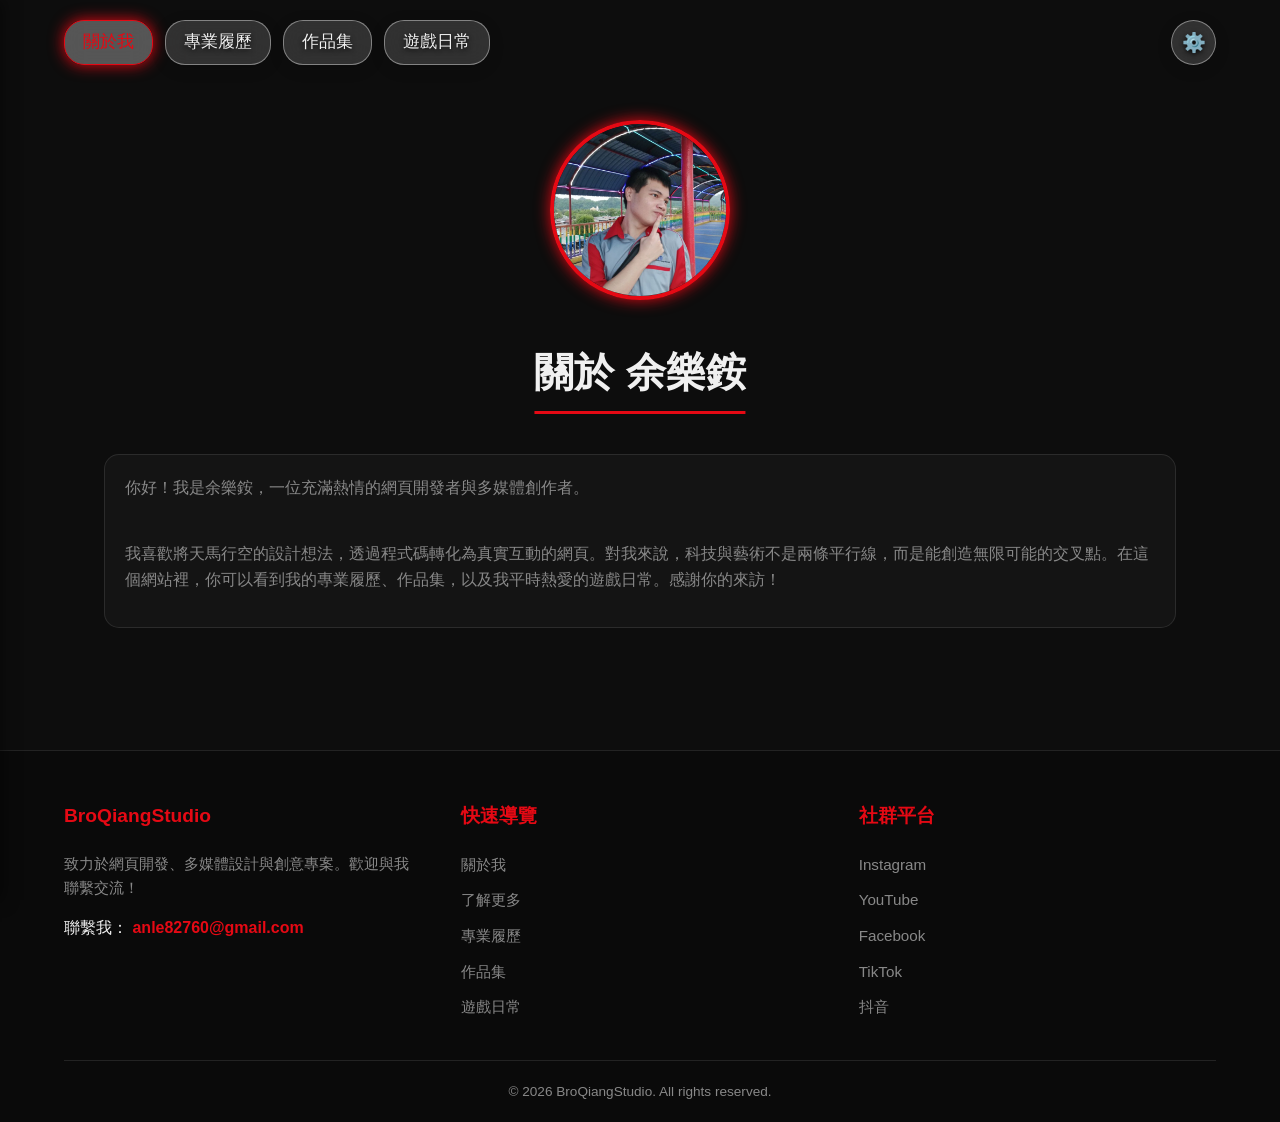
==== about-me.html @ 2158b119 "Update about-me.html" ====
<!DOCTYPE html>
<html lang="zh-TW" data-theme="dark">
<head>
    <meta charset="UTF-8">
    <meta name="viewport" content="width=device-width, initial-scale=1.0">
    <title data-i18n="page_title_about">關於我 | BroQiangStudio</title>
    <link rel="icon" href="Pictures/ProfilePicture.jpg" type="image/jpeg">
    <link rel="stylesheet" href="style.css">
</head>
<body>
    <header class="top-bar">
        <button class="menu-btn" id="menuBtn">☰</button>
        <nav class="desktop-nav">
            <a href="index.html" class="active" data-i18n="nav_about">關於我</a>
            <a href="resume.html" data-i18n="nav_resume">專業履歷</a>
            <a href="portfolio.html" data-i18n="nav_portfolio">作品集</a>
            <a href="games.html" data-i18n="nav_games">遊戲日常</a>
        </nav>
        <div class="top-right-controls">
            <!-- 內頁移除了解更多按鈕 -->
            <div class="settings-wrapper desktop-only">
                <button class="settings-icon-btn" id="desktopSettingsBtn">⚙️</button>
                <div class="settings-dropdown" id="desktopDropdown">
                    <select class="lang-selector">
                        <option value="zh-TW">繁體中文</option>
                        <option value="zh-CN">简体中文</option>
                        <option value="en">English</option>
                        <option value="ms">Bahasa Melayu</option>
                    </select>
                    <button class="theme-toggle-btn"><span class="theme-icon">☀️</span> <span class="theme-text">日間模式</span></button>
                    <button class="sound-toggle-btn"><span class="sound-icon">🔇</span> <span class="sound-text">聲音：靜音</span></button>
                    <button class="perf-toggle-btn"><span class="perf-icon">⚡</span> <span class="perf-text" data-i18n="perf_high">效能：極致</span></button>
                    <div class="color-picker-wrapper">
                        <span class="color-picker-title" data-i18n="color_picker_title">主題色</span>
                        <div class="color-dots">
                            <span class="color-dot" data-color="#e50914" style="background: #e50914;" title="Bugatti Red"></span>
                            <span class="color-dot" data-color="#ff9800" style="background: #ff9800;" title="Lambo Orange"></span>
                            <span class="color-dot" data-color="#00bcd4" style="background: #00bcd4;" title="Tech Blue"></span>
                            <span class="color-dot" data-color="#4caf50" style="background: #4caf50;" title="Eco Green"></span>
                        </div>
                    </div>
                    <button class="reset-btn" data-i18n="reset_btn">🔄 恢復預設</button>
                </div>
            </div>
        </div>
    </header>

    <aside class="sidebar" id="sidebar">
        <div class="sidebar-header">
            <h2 class="sidebar-title" data-i18n="sidebar_menu">選單</h2>
            <button class="close-btn" id="closeBtn">×</button>
        </div>
        <nav class="sidebar-nav">
            <a href="index.html" class="active" data-i18n="nav_about">關於我</a>
            <a href="resume.html" data-i18n="nav_resume">專業履歷</a>
            <a href="portfolio.html" data-i18n="nav_portfolio">作品集</a>
            <a href="games.html" data-i18n="nav_games">遊戲日常</a>
        </nav>
        <div class="settings-wrapper mobile-only mobile-settings">
            <div class="settings-dropdown" id="mobileDropdown">
                <select class="lang-selector">
                    <option value="zh-TW">繁體中文</option>
                    <option value="zh-CN">简体中文</option>
                    <option value="en">English</option>
                    <option value="ms">Bahasa Melayu</option>
                </select>
                <button class="theme-toggle-btn"><span class="theme-icon">☀️</span> <span class="theme-text">日間模式</span></button>
                <button class="sound-toggle-btn"><span class="sound-icon">🔇</span> <span class="sound-text">聲音：靜音</span></button>
                <button class="perf-toggle-btn"><span class="perf-icon">⚡</span> <span class="perf-text" data-i18n="perf_high">效能：極致</span></button>
                <div class="color-picker-wrapper">
                    <span class="color-picker-title" data-i18n="color_picker_title">主題色</span>
                    <div class="color-dots">
                        <span class="color-dot" data-color="#e50914" style="background: #e50914;" title="Bugatti Red"></span>
                        <span class="color-dot" data-color="#ff9800" style="background: #ff9800;" title="Lambo Orange"></span>
                        <span class="color-dot" data-color="#00bcd4" style="background: #00bcd4;" title="Tech Blue"></span>
                        <span class="color-dot" data-color="#4caf50" style="background: #4caf50;" title="Eco Green"></span>
                    </div>
                </div>
                <button class="reset-btn" data-i18n="reset_btn">🔄 恢復預設</button>
            </div>
            <button class="settings-icon-btn" id="mobileSettingsBtn">⚙️</button>
        </div>
    </aside>

    <main class="page-content">
        <div style="display: flex; justify-content: center; margin-bottom: 20px;">
            <img src="Pictures/ProfilePicture.jpg" alt="Avatar" class="profile-pic">
        </div>
        <h2 class="section-title" data-i18n="about_header">關於 余樂銨</h2>
        
        <div class="card card-large">
            <p data-i18n="about_content_1"></p>
            <br>
            <p data-i18n="about_content_2"></p>
        </div>
    </main>

    <footer class="site-footer">
        <div class="footer-container">
            <div class="footer-col">
                <h4 data-i18n="footer_title_1">BroQiangStudio</h4>
                <p data-i18n="footer_desc"></p>
                <div class="footer-contact">
                    <span data-i18n="footer_contact"></span>
                    <a href="mailto:anle82760@gmail.com" class="footer-email">anle82760@gmail.com</a>
                </div>
            </div>
            <div class="footer-col">
                <h4 data-i18n="footer_title_2">快速導覽</h4>
                <ul>
                    <li><a href="index.html" data-i18n="nav_about">關於我</a></li>
                    <!-- 🔥 在關於我下面新增了解更多 -->
                    <li><a href="about-me.html" data-i18n="intro_btn">了解更多</a></li>
                    <li><a href="resume.html" data-i18n="nav_resume">專業履歷</a></li>
                    <li><a href="portfolio.html" data-i18n="nav_portfolio">作品集</a></li>
                    <li><a href="games.html" data-i18n="nav_games">遊戲日常</a></li>
                </ul>
            </div>
            <div class="footer-col">
                <h4 data-i18n="footer_title_3">社群平台</h4>
                <ul>
                    <li><a href="https://www.instagram.com/broqiang2007?utm_source=qr&igsh=MWh6cHk3NWptcW1wYw==" target="_blank" data-i18n="social_ig">Instagram</a></li>
                    <li><a href="https://youtube.com/@broqiang2007?si=uo9xAyqIRmN0Kkyi" target="_blank" data-i18n="social_yt">YouTube</a></li>
                    <li><a href="https://www.facebook.com/share/1DXNaqJbdc/" target="_blank" data-i18n="social_fb">Facebook</a></li>
                    <li><a href="https://tiktok.com/@broqiangstudio/" target="_blank" data-i18n="social_tk">TikTok</a></li>
                    <li><a href="https://v.douyin.com/Mxdam2fIoO4/" target="_blank" data-i18n="social_dy">抖音</a></li>
                </ul>
            </div>
        </div>
        <div class="footer-bottom">
            <p>&copy; 2026 BroQiangStudio. All rights reserved.</p>
        </div>
    </footer>

    <script src="script.js"></script>
</body>
</html>
---- style.css ----
/* ===== 基礎設定 (Reset & Variables) ===== */
* {
    margin: 0;
    padding: 0;
    box-sizing: border-box;
    font-family: 'Inter', -apple-system, BlinkMacSystemFont, "Segoe UI", Roboto, Helvetica, Arial, sans-serif;
}

:root {
    --bg-color: #0d0d0d;
    --text-color: #f0f0f0;
    --text-muted: #888;
    --accent-color: #e50914; 
    --card-bg: rgba(25, 25, 25, 0.6);
    --border-color: rgba(255, 255, 255, 0.1);
}

[data-theme="light"] {
    --bg-color: #f5f5f7;
    --text-color: #1d1d1f;
    --text-muted: #6e6e73;
    --card-bg: rgba(255, 255, 255, 0.8);
    --border-color: rgba(0, 0, 0, 0.1);
}

body {
    background-color: var(--bg-color);
    color: var(--text-color);
    line-height: 1.6;
    overflow-x: hidden;
    transition: background-color 0.5s, color 0.5s;
}

/* 強制清除所有超連結的煩人底線 */
a { text-decoration: none !important; color: inherit; }

/* 全局流暢過渡動畫 */
@keyframes fadeUpIn {
    0% { opacity: 0; transform: translateY(25px); }
    100% { opacity: 1; transform: translateY(0); }
}
.hero-content, .page-content {
    animation: fadeUpIn 0.8s cubic-bezier(0.2, 0.8, 0.2, 1) forwards;
}

/* ===== 全透明頂部導覽列 (Top Bar) ===== */
.top-bar {
    position: fixed !important;
    top: 0;
    left: 0;
    width: 100%;
    padding: 20px 5%;
    display: flex;
    justify-content: space-between;
    align-items: center;
    background: transparent !important; 
    box-shadow: none !important;
    backdrop-filter: none !important;
    -webkit-backdrop-filter: none !important;
    z-index: 9999 !important; 
    pointer-events: none !important; 
}

/* 確保導覽列、按鈕、下拉選單絕對能被點擊 */
.top-bar .menu-btn,
.top-bar .desktop-nav,
.top-bar .top-right-controls,
.top-bar .settings-dropdown,
.sidebar {
    pointer-events: auto !important;
}

/* 玻璃態按鈕通用設定 */
.desktop-nav a,
.intro-btn,
.settings-icon-btn,
.menu-btn {
    background: rgba(255, 255, 255, 0.15) !important;
    backdrop-filter: blur(12px) !important;
    -webkit-backdrop-filter: blur(12px) !important;
    border: 1px solid rgba(255, 255, 255, 0.4) !important;
    box-shadow: 0 4px 15px rgba(0, 0, 0, 0.15) !important;
    color: var(--text-color) !important;
    text-shadow: 0 2px 5px rgba(0, 0, 0, 0.8);
    transition: all 0.3s ease;
    text-decoration: none !important;
}

/* 日間模式的玻璃態自動切換 */
[data-theme="light"] .desktop-nav a,
[data-theme="light"] .settings-icon-btn,
[data-theme="light"] .menu-btn {
    background: rgba(255, 255, 255, 0.65) !important;
    border: 1px solid rgba(0, 0, 0, 0.2) !important;
    color: #1d1d1f !important;
    text-shadow: none;
}

/* 獨立設定「了解更多」在日間模式下的外觀 */
[data-theme="light"] .intro-btn {
    background: rgba(255, 255, 255, 0.65) !important;
    border: 2px solid var(--accent-color) !important;
    color: #1d1d1f !important;
    text-shadow: none;
}

/* 漢堡按鈕 */
.menu-btn {
    display: none;
    width: 45px;
    height: 45px;
    border-radius: 12px;
    font-size: 1.5rem;
    align-items: center;
    justify-content: center;
    cursor: pointer;
}
.menu-btn:hover { 
    border-color: var(--accent-color) !important;
    color: var(--accent-color) !important;
    box-shadow: 0 0 15px var(--accent-color) !important;
    text-shadow: none;
}

/* 電腦版導覽連結 */
.desktop-nav {
    display: flex;
    gap: 12px; 
    align-items: center;
}
.desktop-nav a {
    font-weight: 500;
    font-size: 1.05rem;
    padding: 8px 18px;
    border-radius: 20px; 
}
.desktop-nav a:hover, .desktop-nav a.active {
    border-color: var(--accent-color) !important;
    background: rgba(255, 255, 255, 0.3) !important;
    color: var(--accent-color) !important;
    box-shadow: 0 0 15px var(--accent-color) !important;
    text-shadow: none;
}

/* 右上角控制區 */
.top-right-controls {
    display: flex;
    align-items: center;
    gap: 15px;
}

/* 了解更多 - 泡泡飄動動畫 */
@keyframes floatBubble {
    0% { transform: translateY(0px); }
    50% { transform: translateY(-6px); }
    100% { transform: translateY(0px); }
}

.intro-btn {
    padding: 10px 24px;
    border-radius: 30px;
    font-weight: 600;
    border: 2px solid var(--accent-color) !important; 
    animation: floatBubble 3s ease-in-out infinite; 
}
.intro-btn:hover {
    background: rgba(255, 255, 255, 0.3) !important;
    color: var(--accent-color) !important; 
    box-shadow: 0 0 20px var(--accent-color) !important;
    text-shadow: none;
}

/* 設定齒輪按鈕 */
.settings-wrapper { position: relative; }
.settings-icon-btn {
    width: 45px;
    height: 45px;
    border-radius: 50%;
    font-size: 1.2rem;
    cursor: pointer;
    display: flex;
    align-items: center;
    justify-content: center;
}
.settings-icon-btn:hover {
    border-color: var(--accent-color) !important;
    transform: rotate(90deg) scale(1.1);
    box-shadow: 0 0 15px var(--accent-color) !important;
    color: var(--accent-color) !important;
    text-shadow: none;
}

/* ===== 設定選單 (Settings Dropdown) ===== */
.settings-dropdown {
    position: absolute;
    top: 60px;
    right: 0;
    background: var(--bg-color);
    border: 1px solid var(--border-color);
    border-radius: 15px;
    padding: 20px;
    width: 250px;
    display: flex;
    flex-direction: column;
    gap: 15px;
    box-shadow: 0 10px 30px rgba(0,0,0,0.5);
    opacity: 0;
    visibility: hidden;
    transform: translateY(-10px);
    transition: all 0.3s ease;
    z-index: 10000;
}
.mobile-settings .settings-dropdown {
    top: auto;
    bottom: 60px;
    right: 0;
    transform: translateY(10px);
}
.settings-dropdown.active {
    opacity: 1;
    visibility: visible;
    transform: translateY(0);
}
.lang-selector {
    width: 100%;
    padding: 10px;
    background: transparent;
    color: var(--text-color);
    border: 1px solid var(--border-color);
    border-radius: 10px;
    outline: none;
    font-family: inherit;
}
.lang-selector option { background: var(--bg-color); color: var(--text-color); }
.theme-toggle-btn, .sound-toggle-btn, .perf-toggle-btn {
    width: 100%;
    background: transparent;
    color: var(--text-color);
    border: 1px solid var(--border-color);
    padding: 10px;
    border-radius: 10px;
    cursor: pointer;
    outline: none;
    text-align: left;
    transition: all 0.3s;
}
.theme-toggle-btn:hover, .sound-toggle-btn:hover, .perf-toggle-btn:hover {
    border-color: var(--text-muted);
}
.color-picker-wrapper {
    display: flex;
    flex-direction: column;
    gap: 10px;
    padding: 10px;
    border: 1px solid var(--border-color);
    border-radius: 10px;
    background: rgba(0,0,0,0.1);
}
.color-picker-title { font-size: 0.85rem; color: var(--text-muted); font-weight: bold; }
.color-dots { display: flex; justify-content: space-between; gap: 5px; }
.color-dot {
    width: 22px;
    height: 22px;
    border-radius: 50%;
    cursor: pointer;
    transition: transform 0.2s, box-shadow 0.2s;
    border: 2px solid rgba(255,255,255,0.2);
}
.color-dot:hover { transform: scale(1.1); }
.color-dot.active {
    border-color: var(--text-color);
    transform: scale(1.15);
    box-shadow: 0 0 10px var(--accent-color);
}
.reset-btn {
    width: 100%;
    background: rgba(255,255,255,0.05);
    color: var(--text-muted);
    border: 1px dashed var(--border-color);
    padding: 10px;
    border-radius: 10px;
    cursor: pointer;
    text-align: center;
    transition: all 0.3s;
    font-size: 0.9rem;
}
.reset-btn:hover {
    background: rgba(229, 9, 20, 0.2);
    color: var(--text-color);
    border-color: var(--accent-color);
}

/* ===== 手機版側邊欄 (Sidebar) ===== */
.sidebar {
    position: fixed;
    top: 0;
    left: -300px;
    width: 300px;
    height: 100dvh; 
    background: rgba(20, 20, 20, 0.6) !important; 
    backdrop-filter: blur(25px) !important;
    -webkit-backdrop-filter: blur(25px) !important;
    border-right: 1px solid rgba(255, 255, 255, 0.1);
    box-shadow: 2px 0 15px rgba(0,0,0,0.5);
    z-index: 999999 !important; /* 暴力置頂層級 */
    transition: left 0.4s cubic-bezier(0.4, 0, 0.2, 1);
    display: flex;
    flex-direction: column;
    padding: 40px 20px;
    overflow-y: auto; 
}
[data-theme="light"] .sidebar {
    background: rgba(255, 255, 255, 0.6) !important;
    border-right: 1px solid rgba(0, 0, 0, 0.1);
}

.sidebar.active { left: 0; }

/* 🔥 完美修復：側邊欄標題與打叉按鈕並列一行 */
.sidebar-header {
    display: flex;
    justify-content: space-between;
    align-items: center;
    margin-bottom: 30px;
    padding-left: 10px; 
}
.sidebar-title { 
    color: var(--text-color); 
    font-size: 1.5rem; 
    margin: 0; /* 清除預設邊距 */
}
.close-btn { 
    background: none; 
    border: none; 
    color: var(--text-color); 
    font-size: 2rem; 
    cursor: pointer; 
    padding: 0 10px; /* 增加點擊範圍防誤觸 */
    line-height: 1;
}

.sidebar-nav { display: flex; flex-direction: column; gap: 15px; flex-grow: 1; }
.sidebar-nav a {
    color: var(--text-color);
    font-size: 1.2rem;
    padding: 15px 20px;
    border-radius: 30px;
    transition: all 0.3s;
    border: 1px solid var(--border-color);
    text-decoration: none !important;
}

/* 手機側邊欄：點擊/懸停時加入專屬 LED 氛圍燈特效 */
.sidebar-nav a.active, .sidebar-nav a:hover {
    border-color: var(--accent-color);
    color: var(--accent-color);
    box-shadow: 0 0 20px var(--accent-color);
}

.mobile-settings { 
    margin-top: auto; 
    align-self: flex-end; 
    margin-bottom: 15px; 
    margin-right: 15px;  
}

.mobile-only { display: none; }
@media (max-width: 900px) {
    .desktop-nav, .desktop-only { display: none; }
    .menu-btn { display: flex !important; } 
    .mobile-only { display: block; }
}

/* ===== 首頁與頭像特效 (Hero Section) ===== */
.hero-section {
    position: relative;
    height: 100vh;
    display: flex;
    align-items: center;
    justify-content: center;
    overflow: hidden;
}
.hero-bg {
    position: absolute;
    top: 0;
    left: 0;
    width: 100%;
    height: 100%;
    z-index: 1;
    pointer-events: none !important;
}
.hero-bg video {
    width: 100%;
    height: 100%;
    object-fit: cover;
}
.hero-bg .overlay {
    position: absolute;
    top: 0;
    left: 0;
    width: 100%;
    height: 100%;
    background: linear-gradient(to bottom, rgba(13,13,13,0.3) 0%, rgba(13,13,13,0.8) 100%);
    pointer-events: none !important;
}
.hero-content {
    position: relative;
    z-index: 10 !important;
    text-align: center;
}

/* 電競賽博風：從高光到深色漸層的脈衝動畫 */
@keyframes cyberPulse {
    0% { box-shadow: 0 0 10px var(--accent-color), 0 0 20px var(--accent-color); }
    100% { box-shadow: 0 0 15px var(--accent-color), 0 0 35px var(--accent-color), 0 0 60px var(--accent-color); }
}

.profile-pic {
    width: 180px;
    height: 180px;
    border-radius: 50%;
    object-fit: cover;
    border: 4px solid var(--accent-color);
    box-shadow: 0 0 15px var(--accent-color);
    margin-bottom: 20px;
    transition: transform 0.3s ease, box-shadow 0.3s ease;
}

.profile-pic:hover, .profile-pic:active {
    transform: scale(1.05);
    animation: cyberPulse 0.8s infinite alternate ease-in-out;
}

.hero-content h1 { 
    font-size: 3.5rem; 
    margin-bottom: 10px; 
    letter-spacing: 2px; 
    color: var(--accent-color); 
    text-shadow: 0 2px 10px rgba(0,0,0,0.5); 
}

.hero-content .subtitle { 
    font-size: 1.2rem; 
    color: var(--text-muted); 
    font-weight: 300; 
    text-shadow: 0 2px 5px rgba(0,0,0,0.8); 
}
@media (max-width: 768px) {
    .hero-content h1 { font-size: 2.5rem; }
    .hero-content .subtitle { font-size: 1rem; padding: 0 20px; }
}

[data-theme="light"] .hero-content .subtitle { 
    color: #222; 
    font-weight: 600; 
    text-shadow: 0 0 15px rgba(255, 255, 255, 0.9), 0 0 30px rgba(255, 255, 255, 0.8); 
}

/* 🔥 📊 訪客統計區塊 (修復為純淨的主題色變數，不再死守紅色) */
.visitor-stats {
    display: inline-flex;
    flex-wrap: nowrap; 
    justify-content: center;
    align-items: center;
    gap: 20px;
    margin-top: 35px;
    padding: 12px 30px;
    white-space: nowrap; 
    
    background: rgba(0, 0, 0, 0.4); 
    backdrop-filter: blur(10px);
    -webkit-backdrop-filter: blur(10px);
    
    border: 1px solid rgba(255, 255, 255, 0.15); 
    box-shadow: none; 
    border-radius: 40px;
    font-size: 0.95rem;
    transition: all 0.3s ease;
    cursor: default;
}

/* 只有在滑鼠懸停時觸發光暈，完全連動所選主題色！ */
.visitor-stats:hover {
    border-color: var(--accent-color);
    box-shadow: 0 0 20px var(--accent-color), inset 0 0 10px var(--accent-color);
}

.visitor-stats .stat-item {
    display: flex;
    align-items: center;
    gap: 8px;
    color: var(--text-color);
    white-space: nowrap; 
}
.visitor-stats .divider { color: var(--border-color); }
.visitor-stats strong {
    color: var(--accent-color);
    font-family: 'Courier New', Courier, monospace;
    font-size: 1.2rem;
    font-weight: bold;
    text-shadow: 0 0 12px var(--accent-color); 
    transition: color 0.3s, text-shadow 0.3s;
}

[data-theme="light"] .visitor-stats { background: rgba(255, 255, 255, 0.7); border: 1px solid rgba(0, 0, 0, 0.1); }
[data-theme="light"] .visitor-stats:hover { border-color: var(--accent-color); box-shadow: 0 0 20px var(--accent-color); }

/* 📱 手機版排版壓縮 (🔥 加入 Clamp 動態縮放，完美解決英文過長爆框問題) */
@media (max-width: 768px) {
    .visitor-stats {
        padding: 8px 12px;
        gap: 5px;
        /* 神奇魔法：字體會根據螢幕寬度自動縮放，保證單行絕對塞得下！ */
        font-size: clamp(0.6rem, 2.8vw, 0.85rem); 
        border-radius: 30px;
        margin-top: 25px;
        max-width: 95vw; /* 給方塊多一點點呼吸空間 */
    }
    .visitor-stats strong { 
        font-size: clamp(0.7rem, 3.2vw, 1rem); 
    }
    .visitor-stats .stat-item { 
        font-size: inherit; 
        gap: 3px; 
    }
    .visitor-stats .divider {
        margin: 0 3px;
    }
}

/* ===== 內頁通用排版 (Page Content) ===== */
.page-content { padding: 120px 5% 60px; min-height: calc(100vh - 200px); max-width: 1200px; margin: 0 auto; }
.section-title { font-size: 2.5rem; text-align: center; margin-bottom: 50px; position: relative; display: inline-block; left: 50%; transform: translateX(-50%); }
.section-title::after { content: ''; position: absolute; bottom: -10px; left: 0; width: 100%; height: 3px; background: var(--accent-color); }
.sub-section-title { font-size: 1.8rem; margin-bottom: 20px; color: var(--accent-color); border-left: 4px solid var(--accent-color); padding-left: 10px; }

/* ===== 卡片系統 (Card Grid) ===== */
.grid-container { display: grid; grid-template-columns: repeat(auto-fit, minmax(300px, 1fr)); gap: 30px; }
.card {
    background: var(--card-bg); border: 1px solid var(--border-color); border-radius: 15px; padding: 20px;
    transition: transform 0.3s ease, box-shadow 0.3s ease, border-color 0.3s ease;
    backdrop-filter: blur(10px); -webkit-backdrop-filter: blur(10px); display: flex; flex-direction: column;
}
.card:hover { transform: translateY(-5px); border-color: var(--accent-color); box-shadow: 0 0 30px var(--accent-color); }
.card h3 { font-size: 1.5rem; margin-bottom: 10px; }
.card p { color: var(--text-muted); font-size: 1rem; margin-bottom: 15px; flex-grow: 1; }
.card .date-text { font-size: 0.9rem; color: var(--accent-color); display: block; margin-bottom: 5px; font-weight: bold; }
.card-large { grid-column: 1 / -1; }

.btn-link { color: var(--accent-color); font-weight: bold; display: inline-block; transition: transform 0.3s; text-decoration: none !important; }
.btn-link:hover { transform: translateX(5px); text-shadow: 0 0 5px rgba(229, 9, 20, 0.5); }

.reveal-img-wrapper { position: relative; width: 100%; padding-top: 56.25%; border-radius: 10px; overflow: hidden; margin-bottom: 15px; }
.img-front, .media-back { position: absolute; top: 0; left: 0; width: 100%; height: 100%; object-fit: cover; transition: opacity 0.5s ease, transform 0.5s ease; }
.media-back { opacity: 0; }
.card:hover .img-front { opacity: 0; transform: scale(1.05); }
.card:hover .media-back { opacity: 1; }

/* ===== 內頁頁尾 (Footer) ===== */
.site-footer { background: rgba(0,0,0,0.2); border-top: 1px solid var(--border-color); padding: 50px 5% 20px; margin-top: 50px; }
[data-theme="light"] .site-footer { background: rgba(0,0,0,0.05); }
.footer-container { max-width: 1200px; margin: 0 auto; display: grid; grid-template-columns: repeat(auto-fit, minmax(250px, 1fr)); gap: 40px; margin-bottom: 30px; }
@media (max-width: 768px) { .footer-container { grid-template-columns: 1fr 1fr; gap: 20px; } .footer-col:first-child { grid-column: 1 / -1; } }
.footer-col h4 { font-size: 1.2rem; margin-bottom: 20px; color: var(--accent-color); }
.footer-col ul { list-style: none; }
.footer-col ul li { margin-bottom: 10px; }
.footer-col p { color: var(--text-muted); font-size: 0.95rem; }
.footer-col ul li a { color: var(--text-muted); font-size: 0.95rem; display: inline-block; transition: all 0.3s ease; text-decoration: none !important; }
.footer-col ul li a:hover { color: var(--accent-color); text-shadow: 0 0 10px rgba(229, 9, 20, 0.8); transform: translateX(5px); }
.footer-contact { margin-top: 15px; }
.footer-email { display: inline-block; color: var(--accent-color); font-weight: bold; transition: all 0.3s ease; text-decoration: none !important; }
.footer-email:hover { transform: translateX(5px); text-shadow: 0 0 5px rgba(229, 9, 20, 0.5); }
.footer-bottom { text-align: center; padding-top: 20px; border-top: 1px solid var(--border-color); color: var(--text-muted); font-size: 0.85rem; }

/* ===== ⚡ 效能模式控制邏輯 (回歸 雙段式切換) ===== */

/* 🔋 省電模式 (Low): 完全關閉模糊、陰影過渡與背景影片 */
[data-performance="low"] * { backdrop-filter: none !important; -webkit-backdrop-filter: none !important; }

[data-performance="low"] .hero-content,
[data-performance="low"] .page-content { animation: none !important; opacity: 1 !important; transform: none !important; }

[data-performance="low"] .profile-pic { box-shadow: none !important; animation: none !important; }

[data-performance="low"] .card:hover,
[data-performance="low"] .profile-pic:hover,
[data-performance="low"] .btn-link:hover,
[data-performance="low"] .footer-email:hover,
[data-performance="low"] .footer-col ul li a:hover,
[data-performance="low"] .sidebar-nav a.active,
[data-performance="low"] .sidebar-nav a:hover,
[data-performance="low"] .visitor-stats:hover {
    transform: none !important; box-shadow: none !important;
}

[data-performance="low"] .desktop-nav a,
[data-performance="low"] .settings-icon-btn,
[data-performance="low"] .menu-btn,
[data-performance="low"] .intro-btn,
[data-performance="low"] .visitor-stats {
    background: var(--bg-color) !important; backdrop-filter: none !important; -webkit-backdrop-filter: none !important;
    box-shadow: none !important; text-shadow: none !important; border: 1px solid var(--border-color) !important; color: var(--text-color) !important;
}

[data-performance="low"] .desktop-nav a.active { border-color: var(--accent-color) !important; color: var(--accent-color) !important; }
[data-performance="low"] .desktop-nav a:hover,
[data-performance="low"] .settings-icon-btn:hover,
[data-performance="low"] .menu-btn:hover,
[data-performance="low"] .intro-btn:hover,
[data-performance="low"] .visitor-stats:hover { border-color: var(--accent-color) !important; color: var(--accent-color) !important; }

[data-performance="low"] .intro-btn { border-color: var(--accent-color) !important; animation: none !important; }
[data-performance="low"] .visitor-stats strong { text-shadow: none !important; }
[data-performance="low"] .reveal-img-wrapper .img-front { opacity: 1 !important; transform: scale(1) !important; }
[data-performance="low"] .reveal-img-wrapper .media-back { opacity: 0 !important; display: none !important; }
[data-performance="low"] .hero-bg video { display: none !important; }
[data-performance="low"] .hero-bg { background-color: var(--bg-color); }
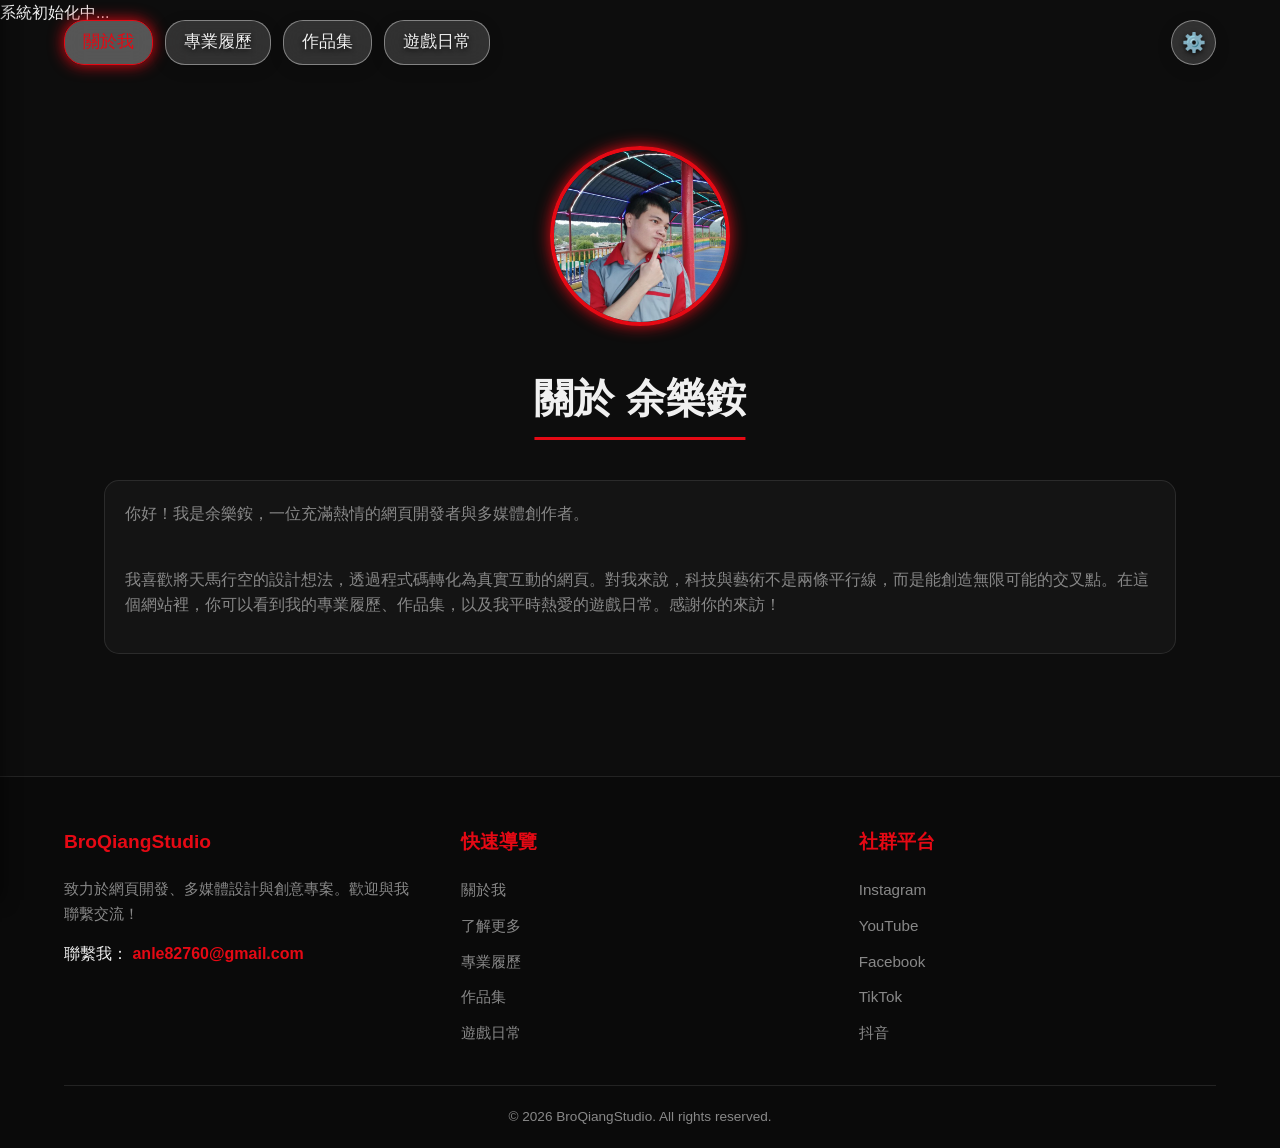
==== commit b6c69d6a: "Update about-me.html" ====
--- a/about-me.html
+++ b/about-me.html
@@ -8,6 +8,44 @@
     <link rel="stylesheet" href="style.css">
 </head>
 <body>
+    <!-- ==================== 開屏動畫與攔截器 ==================== -->
+    <div id="splash-screen">
+      <div class="splash-loader"></div>
+      <div class="splash-text" id="splash-text">INITIALIZING...</div>
+    </div>
+    <script>
+      (function() {
+        const savedTheme = localStorage.getItem('preferredTheme') || 'dark';
+        document.documentElement.setAttribute('data-theme', savedTheme);
+        const savedColor = localStorage.getItem('preferredColor') || '#e50914';
+        document.documentElement.style.setProperty('--accent-color', savedColor);
+        const savedPerf = localStorage.getItem('performanceMode') || 'high';
+        document.documentElement.setAttribute('data-performance', savedPerf);
+        document.documentElement.classList.add('splash-active');
+        
+        const lang = localStorage.getItem('preferredLang') || 'zh-TW';
+        const splashText = document.getElementById('splash-text');
+        if (splashText) {
+          const isInitialized = sessionStorage.getItem('siteInitialized');
+          if (!isInitialized) {
+            splashText.setAttribute('data-i18n', 'initializing');
+            if (lang === 'zh-TW') splashText.textContent = '系統初始化中...';
+            else if (lang === 'zh-CN') splashText.textContent = '系统初始化中...';
+            else if (lang === 'ms') splashText.textContent = 'MEMULAKAN...';
+            else splashText.textContent = 'INITIALIZING...';
+            sessionStorage.setItem('siteInitialized', 'true');
+          } else {
+            splashText.setAttribute('data-i18n', 'loading');
+            if (lang === 'zh-TW') splashText.textContent = '載入中...';
+            else if (lang === 'zh-CN') splashText.textContent = '加载中...';
+            else if (lang === 'ms') splashText.textContent = 'MEMUATKAN...';
+            else splashText.textContent = 'LOADING...';
+          }
+        }
+      })();
+    </script>
+    <!-- ==================== 開屏動畫結束 ==================== -->
+
     <header class="top-bar">
         <button class="menu-btn" id="menuBtn">☰</button>
         <nav class="desktop-nav">
@@ -17,7 +55,6 @@
             <a href="games.html" data-i18n="nav_games">遊戲日常</a>
         </nav>
         <div class="top-right-controls">
-            <!-- 內頁移除了解更多按鈕 -->
             <div class="settings-wrapper desktop-only">
                 <button class="settings-icon-btn" id="desktopSettingsBtn">⚙️</button>
                 <div class="settings-dropdown" id="desktopDropdown">
@@ -109,7 +146,6 @@
                 <h4 data-i18n="footer_title_2">快速導覽</h4>
                 <ul>
                     <li><a href="index.html" data-i18n="nav_about">關於我</a></li>
-                    <!-- 🔥 在關於我下面新增了解更多 -->
                     <li><a href="about-me.html" data-i18n="intro_btn">了解更多</a></li>
                     <li><a href="resume.html" data-i18n="nav_resume">專業履歷</a></li>
                     <li><a href="portfolio.html" data-i18n="nav_portfolio">作品集</a></li>
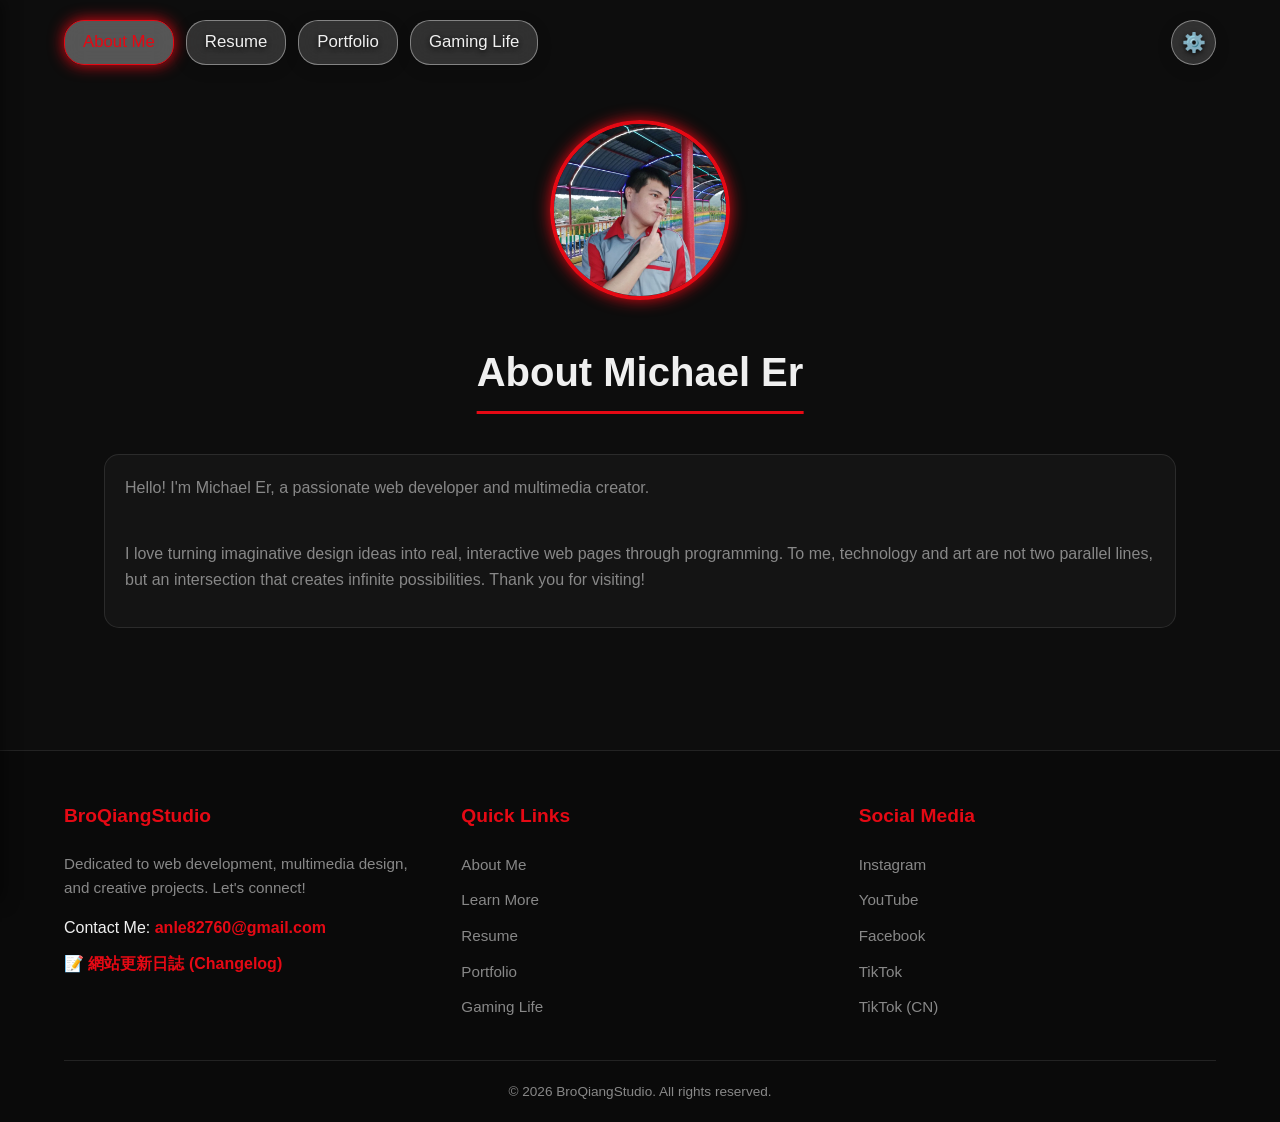
==== commit cdf97b62: "Update about-me.html" ====
--- a/about-me.html
+++ b/about-me.html
@@ -136,17 +136,22 @@
         <div class="footer-container">
             <div class="footer-col">
                 <h4 data-i18n="footer_title_1">BroQiangStudio</h4>
-                <p data-i18n="footer_desc"></p>
+                <p data-i18n="footer_desc">致力於網頁開發、多媒體設計與創意專案。歡迎與我聯繫交流！</p>
                 <div class="footer-contact">
-                    <span data-i18n="footer_contact"></span>
+                    <span data-i18n="footer_contact">聯繫我：</span> 
                     <a href="mailto:anle82760@gmail.com" class="footer-email">anle82760@gmail.com</a>
+                </div>
+                <!-- 🔥 新增的網站更新日誌按鈕 -->
+                <div class="footer-contact" style="margin-top: 10px;">
+                    <span>📝 </span> 
+                    <a href="https://drive.google.com/drive/folders/15S3Tf6Y09_2_L2y4k270y_lBf3K1c4xT?usp=sharing" target="_blank" class="footer-email" data-i18n="footer_changelog">網站更新日誌 (Changelog)</a>
                 </div>
             </div>
             <div class="footer-col">
                 <h4 data-i18n="footer_title_2">快速導覽</h4>
                 <ul>
                     <li><a href="index.html" data-i18n="nav_about">關於我</a></li>
-                    <li><a href="about-me.html" data-i18n="intro_btn">了解更多</a></li>
+                    <li><a href="index.html" data-i18n="intro_btn">了解更多</a></li>
                     <li><a href="resume.html" data-i18n="nav_resume">專業履歷</a></li>
                     <li><a href="portfolio.html" data-i18n="nav_portfolio">作品集</a></li>
                     <li><a href="games.html" data-i18n="nav_games">遊戲日常</a></li>
@@ -155,11 +160,11 @@
             <div class="footer-col">
                 <h4 data-i18n="footer_title_3">社群平台</h4>
                 <ul>
-                    <li><a href="https://www.instagram.com/broqiang2007?utm_source=qr&igsh=MWh6cHk3NWptcW1wYw==" target="_blank" data-i18n="social_ig">Instagram</a></li>
-                    <li><a href="https://youtube.com/@broqiang2007?si=uo9xAyqIRmN0Kkyi" target="_blank" data-i18n="social_yt">YouTube</a></li>
-                    <li><a href="https://www.facebook.com/share/1DXNaqJbdc/" target="_blank" data-i18n="social_fb">Facebook</a></li>
-                    <li><a href="https://tiktok.com/@broqiangstudio/" target="_blank" data-i18n="social_tk">TikTok</a></li>
-                    <li><a href="https://v.douyin.com/Mxdam2fIoO4/" target="_blank" data-i18n="social_dy">抖音</a></li>
+                    <li><a href="https://www.instagram.com/broqiang2007/" target="_blank" data-i18n="social_ig">Instagram</a></li>
+                    <li><a href="https://www.youtube.com/@BroQiang2007" target="_blank" data-i18n="social_yt">YouTube</a></li>
+                    <li><a href="https://www.facebook.com/profile.php?id=100078734915993" target="_blank" data-i18n="social_fb">Facebook</a></li>
+                    <li><a href="https://www.tiktok.com/@broqiang2007" target="_blank" data-i18n="social_tk">TikTok</a></li>
+                    <li><a href="https://v.douyin.com/iPabwSbo/" target="_blank" data-i18n="social_dy">抖音</a></li>
                 </ul>
             </div>
         </div>
--- a/style.css
+++ b/style.css
@@ -1,3 +1,99 @@
+/* ===== 全新：首次迎賓畫面 (Welcome Screen) ===== */
+#welcome-screen {
+    position: fixed;
+    top: 0; 
+    left: 0; 
+    width: 100vw; 
+    height: 100vh;
+    background-color: var(--bg-color); /* 自動套用日/夜間模式底色 */
+    z-index: 10000000; /* 確保在最頂層，蓋過轉圈圈畫面 */
+    display: flex;
+    justify-content: center;
+    align-items: center;
+    transition: opacity 0.8s ease, visibility 0.8s ease;
+}
+
+#welcome-screen.hidden {
+    opacity: 0;
+    visibility: hidden;
+    pointer-events: none;
+}
+
+.welcome-text {
+    color: var(--text-color);
+    font-size: clamp(1.5rem, 4vw, 2.5rem); /* 自適應大小防破版 */
+    font-weight: bold;
+    letter-spacing: 2px;
+    text-align: center;
+    padding: 0 20px;
+    opacity: 0;
+    transform: translateY(20px);
+    animation: welcomeFadeIn 1.2s cubic-bezier(0.2, 0.8, 0.2, 1) forwards 0.3s; 
+}
+
+@keyframes welcomeFadeIn {
+    to { opacity: 1; transform: translateY(0); }
+}
+
+/* ===== 開屏動畫 (Splash Screen) ===== */
+#splash-screen {
+    position: fixed;
+    top: 0; 
+    left: 0; 
+    width: 100vw; 
+    height: 100vh;
+    background-color: var(--bg-color); /* 自動套用日/夜間模式底色 */
+    z-index: 9999999;
+    display: flex;
+    flex-direction: column;
+    justify-content: center;
+    align-items: center;
+    transition: opacity 0.6s ease, visibility 0.6s ease;
+}
+
+#splash-screen.hidden {
+    opacity: 0;
+    visibility: hidden;
+    pointer-events: none;
+}
+
+.splash-loader {
+    width: 50px; 
+    height: 50px;
+    border: 4px solid var(--border-color);
+    border-top: 4px solid var(--accent-color); /* 自動套用所選主題色 */
+    border-radius: 50%;
+    animation: spin 1s linear infinite;
+    margin-bottom: 20px;
+}
+
+@keyframes spin { 
+    0% { transform: rotate(0deg); } 
+    100% { transform: rotate(360deg); } 
+}
+
+.splash-text {
+    color: var(--accent-color); /* 自動套用所選主題色 */
+    font-size: 1.2rem;
+    font-weight: bold;
+    letter-spacing: 2px;
+    animation: pulseText 1.5s infinite alternate;
+}
+
+@keyframes pulseText { 
+    0% { opacity: 0.6; } 
+    100% { opacity: 1; } 
+}
+
+/* 🚀 凍結底層動畫 (防偷跑鎖定) */
+html.splash-active .hero-content, 
+html.splash-active .page-content,
+html.splash-active .profile-pic {
+    animation: none !important;
+    transform: translateY(25px); /* 保持在動畫起始位置 */
+    opacity: 0; /* 保持透明，直到 splash-active 被移除才開始進場 */
+}
+
 /* ===== 基礎設定 (Reset & Variables) ===== */
 * {
     margin: 0;
@@ -556,6 +652,33 @@
 .card:hover .img-front { opacity: 0; transform: scale(1.05); }
 .card:hover .media-back { opacity: 1; }
 
+/* ===== 遊戲詳情頁專屬排版 (Game Detail Pages) ===== */
+.game-detail-container { 
+    display: flex; flex-direction: column; gap: 30px; max-width: 900px; margin: 0 auto; 
+    background: var(--card-bg); border: 1px solid var(--border-color); border-radius: 20px; 
+    padding: 30px; backdrop-filter: blur(10px); 
+}
+@media (min-width: 768px) { .game-detail-container { flex-direction: row; } }
+
+.game-info { flex: 1; display: flex; flex-direction: column; gap: 20px; }
+.game-info h3 { font-size: 2rem; color: var(--accent-color); margin-bottom: 10px; }
+.game-info p { color: var(--text-color); font-size: 1.05rem; line-height: 1.8; text-align: justify; }
+
+.download-links { display: flex; flex-wrap: wrap; gap: 15px; margin-top: auto; }
+.download-links .intro-btn { 
+    flex: 1; text-align: center; min-width: 140px; padding: 12px 10px; 
+    font-size: 0.95rem; display: flex; justify-content: center; align-items: center; 
+}
+
+/* 遊戲詳情頁專用的隱藏影片卡片 (防拉長留白) */
+.detail-image-card { 
+    padding: 0 !important; border: 2px solid var(--accent-color) !important; background: transparent !important; 
+    width: 100%; max-width: 400px; margin: 0 auto; box-shadow: none !important; 
+    height: max-content; align-self: flex-start; 
+}
+.detail-image-card:hover { transform: scale(1.02) !important; box-shadow: 0 0 20px var(--accent-color) !important; }
+.detail-image-card .reveal-img-wrapper { margin-bottom: 0; border-radius: 13px; }
+
 /* ===== 內頁頁尾 (Footer) ===== */
 .site-footer { background: rgba(0,0,0,0.2); border-top: 1px solid var(--border-color); padding: 50px 5% 20px; margin-top: 50px; }
 [data-theme="light"] .site-footer { background: rgba(0,0,0,0.05); }
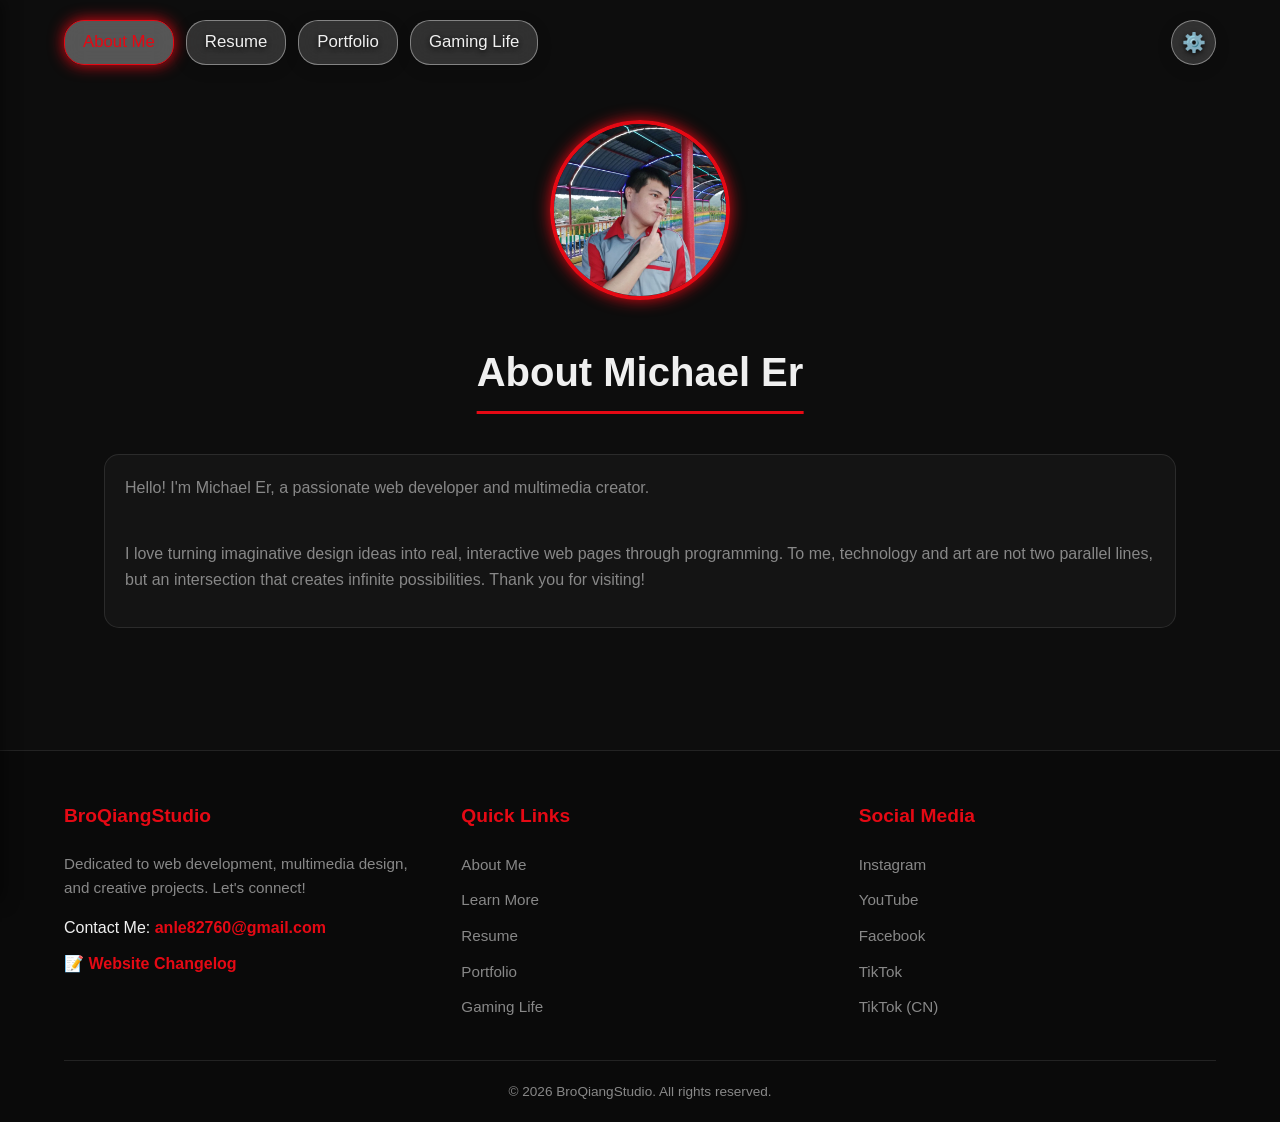
==== commit 7804a96a: "Update about-me.html" ====
--- a/about-me.html
+++ b/about-me.html
@@ -29,8 +29,8 @@
           const isInitialized = sessionStorage.getItem('siteInitialized');
           if (!isInitialized) {
             splashText.setAttribute('data-i18n', 'initializing');
-            if (lang === 'zh-TW') splashText.textContent = '系統初始化中...';
-            else if (lang === 'zh-CN') splashText.textContent = '系统初始化中...';
+            if (lang === 'zh-TW') splashText.textContent = '網站初始化中...';
+            else if (lang === 'zh-CN') splashText.textContent = '网站初始化中...';
             else if (lang === 'ms') splashText.textContent = 'MEMULAKAN...';
             else splashText.textContent = 'INITIALIZING...';
             sessionStorage.setItem('siteInitialized', 'true');
@@ -144,7 +144,7 @@
                 <!-- 🔥 新增的網站更新日誌按鈕 -->
                 <div class="footer-contact" style="margin-top: 10px;">
                     <span>📝 </span> 
-                    <a href="https://drive.google.com/drive/folders/15S3Tf6Y09_2_L2y4k270y_lBf3K1c4xT?usp=sharing" target="_blank" class="footer-email" data-i18n="footer_changelog">網站更新日誌 (Changelog)</a>
+                    <a href="https://drive.google.com/drive/folders/1pMI8o289JZFcf7sja1HuuedJWDn_rJfN?usp=drive_link" target="_blank" class="footer-email" data-i18n="footer_changelog">網站更新日誌 (Changelog)</a>
                 </div>
             </div>
             <div class="footer-col">
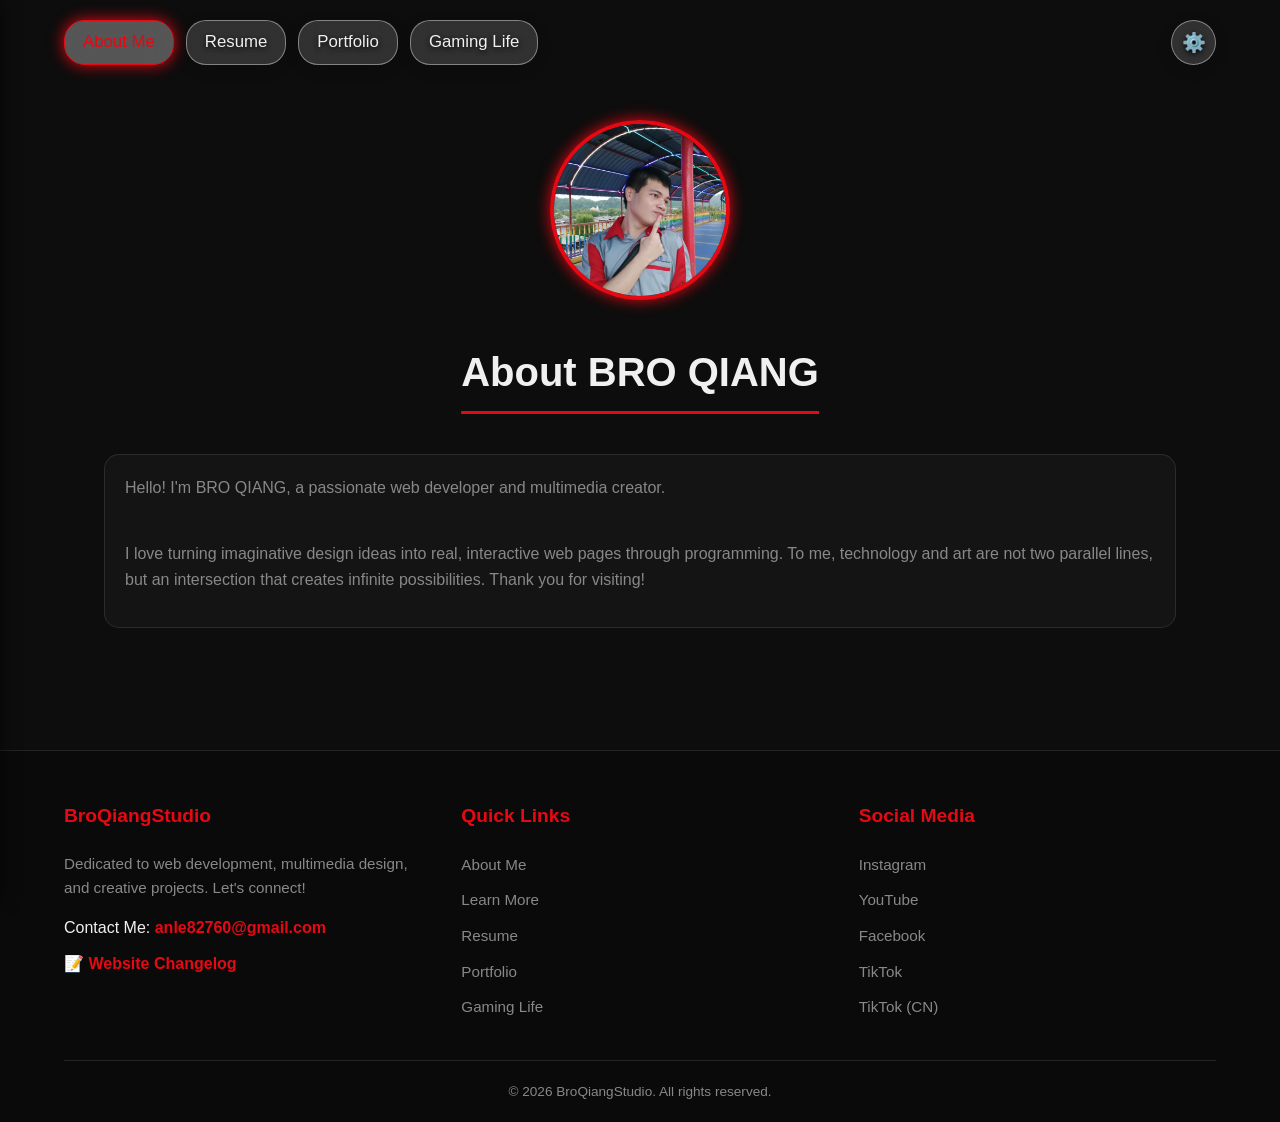
==== commit c879c2f8: "Update about-me.html" ====
--- a/about-me.html
+++ b/about-me.html
@@ -123,7 +123,7 @@
         <div style="display: flex; justify-content: center; margin-bottom: 20px;">
             <img src="Pictures/ProfilePicture.jpg" alt="Avatar" class="profile-pic">
         </div>
-        <h2 class="section-title" data-i18n="about_header">關於 余樂銨</h2>
+        <h2 class="section-title" data-i18n="about_header">關於強某</h2>
         
         <div class="card card-large">
             <p data-i18n="about_content_1"></p>
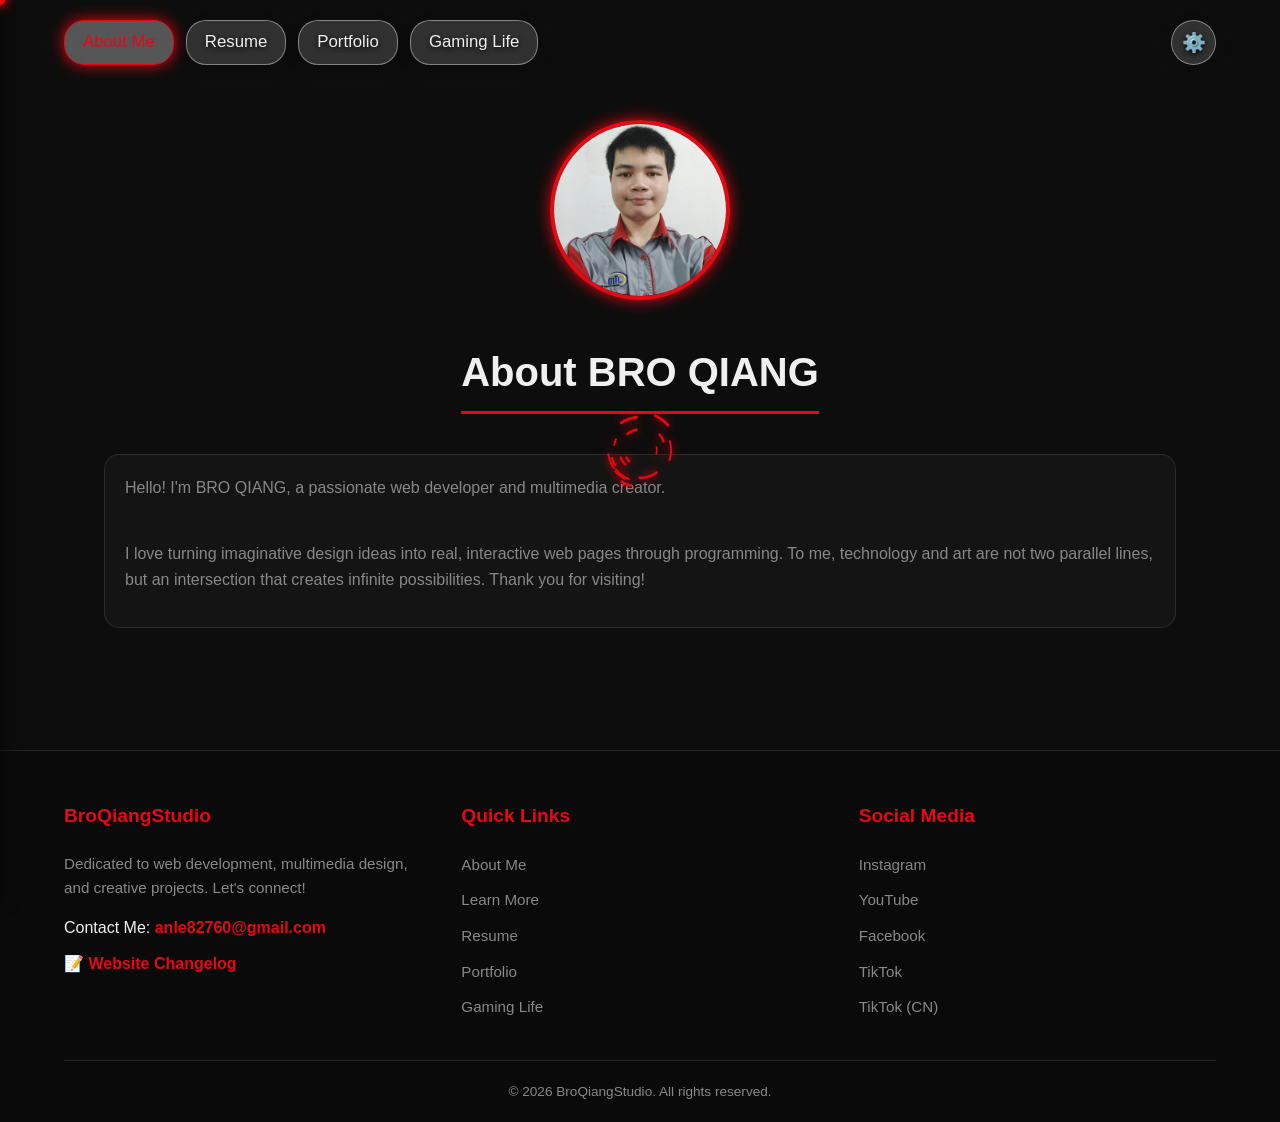
==== commit 024cbec7: "Update about-me.html" ====
--- a/about-me.html
+++ b/about-me.html
@@ -151,7 +151,7 @@
                 <h4 data-i18n="footer_title_2">快速導覽</h4>
                 <ul>
                     <li><a href="index.html" data-i18n="nav_about">關於我</a></li>
-                    <li><a href="index.html" data-i18n="intro_btn">了解更多</a></li>
+                    <li><a href="about-me.html" data-i18n="intro_btn">了解更多</a></li>
                     <li><a href="resume.html" data-i18n="nav_resume">專業履歷</a></li>
                     <li><a href="portfolio.html" data-i18n="nav_portfolio">作品集</a></li>
                     <li><a href="games.html" data-i18n="nav_games">遊戲日常</a></li>
--- a/style.css
+++ b/style.css
@@ -738,3 +738,100 @@
 [data-performance="low"] .reveal-img-wrapper .media-back { opacity: 0 !important; display: none !important; }
 [data-performance="low"] .hero-bg video { display: none !important; }
 [data-performance="low"] .hero-bg { background-color: var(--bg-color); }
+
+/* =================================================== */
+/* ===== 炫酷賽博風：滑鼠點擊爆炸特效 (新增) ===== */
+/* =================================================== */
+
+/* 1. 主衝擊波 (光暈擴散) */
+.cyber-ripple {
+    position: fixed;
+    pointer-events: none;
+    top: 0; left: 0;
+    width: 0; height: 0;
+    border-radius: 50%;
+    transform: translate(-50%, -50%);
+    z-index: 99999999; /* 確保在最頂層 */
+    box-shadow: 0 0 20px var(--accent-color), inset 0 0 15px var(--accent-color);
+    animation: cyberShockwave 0.6s cubic-bezier(0.16, 1, 0.3, 1) forwards;
+}
+
+/* 2. 旋轉雷達虛線圈 */
+.cyber-ripple::before {
+    content: '';
+    position: absolute;
+    top: 50%; left: 50%;
+    transform: translate(-50%, -50%);
+    border-radius: 50%;
+    border: 2px dashed var(--accent-color);
+    animation: cyberRadar 0.6s linear forwards;
+}
+
+/* 3. 噴射發光粒子 */
+.cyber-spark {
+    position: fixed;
+    pointer-events: none;
+    top: 0; left: 0;
+    width: 6px; height: 6px;
+    background-color: var(--accent-color);
+    border-radius: 50%;
+    z-index: 99999999;
+    box-shadow: 0 0 10px var(--accent-color), 0 0 20px var(--accent-color);
+    animation: cyberSparkFly 0.6s cubic-bezier(0.16, 1, 0.3, 1) forwards;
+}
+
+/* --- 特效動畫關鍵影格 --- */
+@keyframes cyberShockwave {
+    0% { width: 0; height: 0; opacity: 1; background: var(--accent-color); }
+    30% { background: transparent; }
+    100% { width: 120px; height: 120px; opacity: 0; box-shadow: 0 0 40px var(--accent-color), inset 0 0 20px var(--accent-color); }
+}
+@keyframes cyberRadar {
+    0% { width: 10px; height: 10px; opacity: 1; transform: translate(-50%, -50%) rotate(0deg); }
+    100% { width: 90px; height: 90px; opacity: 0; transform: translate(-50%, -50%) rotate(135deg); }
+}
+@keyframes cyberSparkFly {
+    0% { transform: translate(-50%, -50%) scale(1); opacity: 1; }
+    100% { transform: translate(calc(-50% + var(--tx)), calc(-50% + var(--ty))) scale(0); opacity: 0; }
+}
+
+/* =================================================== */
+/* ===== 炫酷賽博風：自定義專屬發光滑鼠游標 (新增) ===== */
+/* =================================================== */
+
+/* 1. 啟用自定義滑鼠時，強制隱藏整個網頁的原生滑鼠 */
+body.custom-cursor-active, 
+body.custom-cursor-active * {
+    cursor: none !important;
+}
+
+/* 2. 平常狀態：發光霓虹核心點 */
+.custom-cursor {
+    position: fixed;
+    top: 0; left: 0;
+    width: 10px; height: 10px;
+    background-color: var(--accent-color);
+    border-radius: 50%;
+    pointer-events: none; /* 絕對不阻擋任何點擊 */
+    z-index: 999999999;   /* 放在整個宇宙的最上層 */
+    transform: translate3d(0, 0, 0) translate(-50%, -50%);
+    box-shadow: 0 0 12px var(--accent-color);
+    /* 讓游標變形時有順暢的動畫過渡 */
+    transition: width 0.25s cubic-bezier(0.175, 0.885, 0.32, 1.275), 
+                height 0.25s cubic-bezier(0.175, 0.885, 0.32, 1.275), 
+                background-color 0.2s, border 0.2s;
+    display: none;
+}
+
+body.custom-cursor-active .custom-cursor {
+    display: block;
+}
+
+/* 3. 懸停狀態：當滑過按鈕/連結時，變成「空心鎖定環」 */
+.custom-cursor.hovering {
+    width: 35px;
+    height: 35px;
+    background-color: transparent;
+    border: 2px solid var(--accent-color);
+    box-shadow: 0 0 15px var(--accent-color), inset 0 0 10px var(--accent-color);
+}
